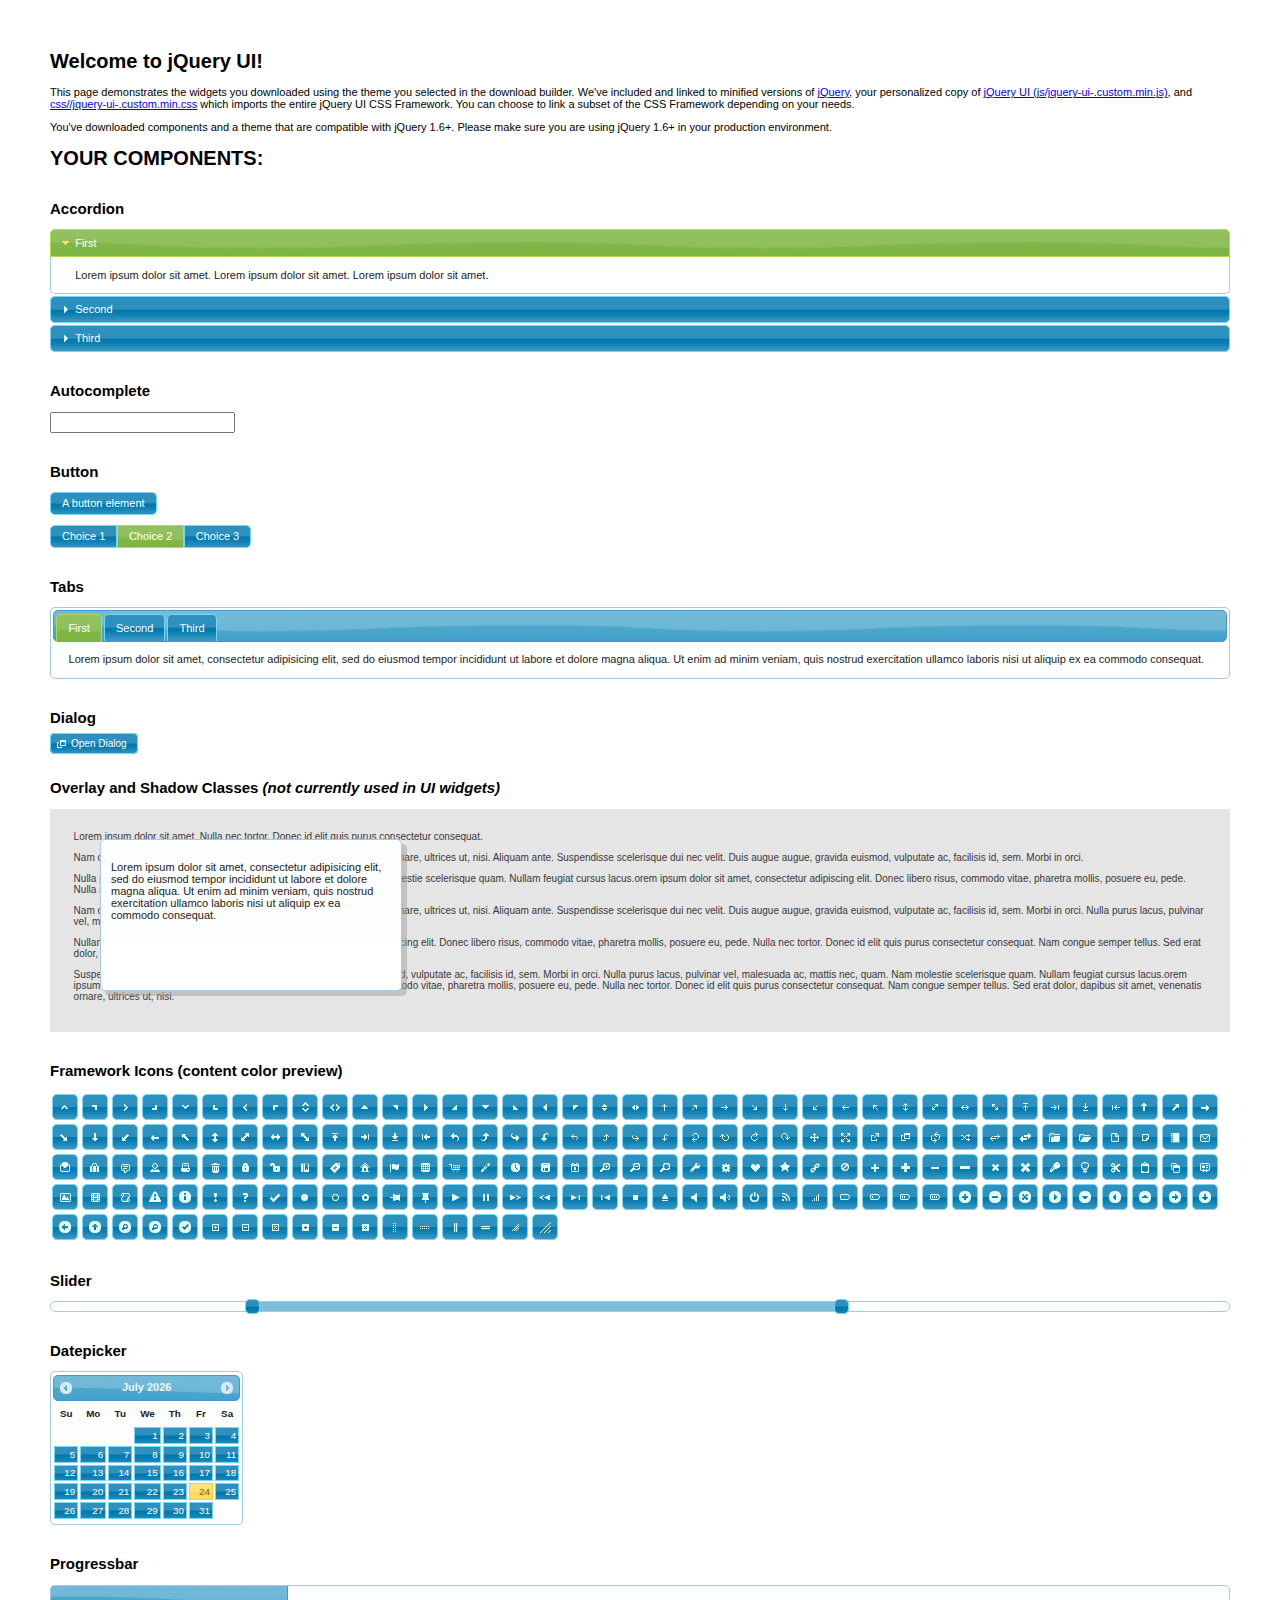
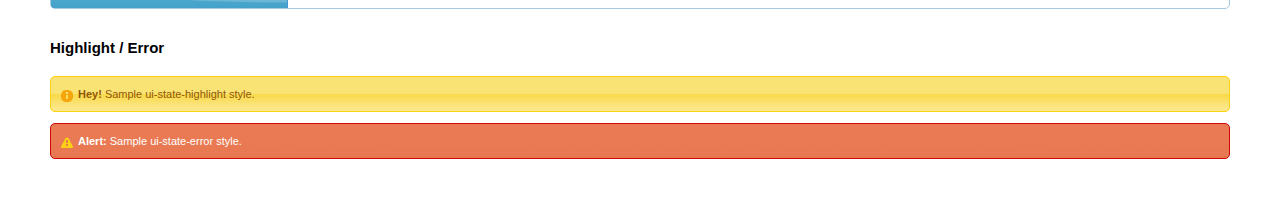
==== Sandboxing/index.html @ b101c37d "Modified menus" ====
<!doctype html>
<html lang="us">
<head>
	<meta charset="utf-8">
	<title>jQuery UI Example Page</title>
	<link href="css/start/jquery-ui-1.10.4.custom.css" rel="stylesheet">
	<script src="js/jquery-1.10.2.js"></script>
	<script src="js/jquery-ui-1.10.4.custom.js"></script>
	<script>
	$(function() {
		
		$( "#accordion" ).accordion();
		

		
		var availableTags = [
			"ActionScript",
			"AppleScript",
			"Asp",
			"BASIC",
			"C",
			"C++",
			"Clojure",
			"COBOL",
			"ColdFusion",
			"Erlang",
			"Fortran",
			"Groovy",
			"Haskell",
			"Java",
			"JavaScript",
			"Lisp",
			"Perl",
			"PHP",
			"Python",
			"Ruby",
			"Scala",
			"Scheme"
		];
		$( "#autocomplete" ).autocomplete({
			source: availableTags
		});
		

		
		$( "#button" ).button();
		$( "#radioset" ).buttonset();
		

		
		$( "#tabs" ).tabs();
		

		
		$( "#dialog" ).dialog({
			autoOpen: false,
			width: 400,
			buttons: [
				{
					text: "Ok",
					click: function() {
						$( this ).dialog( "close" );
					}
				},
				{
					text: "Cancel",
					click: function() {
						$( this ).dialog( "close" );
					}
				}
			]
		});

		// Link to open the dialog
		$( "#dialog-link" ).click(function( event ) {
			$( "#dialog" ).dialog( "open" );
			event.preventDefault();
		});
		

		
		$( "#datepicker" ).datepicker({
			inline: true
		});
		

		
		$( "#slider" ).slider({
			range: true,
			values: [ 17, 67 ]
		});
		

		
		$( "#progressbar" ).progressbar({
			value: 20
		});
		

		// Hover states on the static widgets
		$( "#dialog-link, #icons li" ).hover(
			function() {
				$( this ).addClass( "ui-state-hover" );
			},
			function() {
				$( this ).removeClass( "ui-state-hover" );
			}
		);
	});
	</script>
	<style>
	body{
		font: 62.5% "Trebuchet MS", sans-serif;
		margin: 50px;
	}
	.demoHeaders {
		margin-top: 2em;
	}
	#dialog-link {
		padding: .4em 1em .4em 20px;
		text-decoration: none;
		position: relative;
	}
	#dialog-link span.ui-icon {
		margin: 0 5px 0 0;
		position: absolute;
		left: .2em;
		top: 50%;
		margin-top: -8px;
	}
	#icons {
		margin: 0;
		padding: 0;
	}
	#icons li {
		margin: 2px;
		position: relative;
		padding: 4px 0;
		cursor: pointer;
		float: left;
		list-style: none;
	}
	#icons span.ui-icon {
		float: left;
		margin: 0 4px;
	}
	.fakewindowcontain .ui-widget-overlay {
		position: absolute;
	}
	</style>
</head>
<body>

<h1>Welcome to jQuery UI!</h1>

<div class="ui-widget">
	<p>This page demonstrates the widgets you downloaded using the theme you selected in the download builder. We've included and linked to minified versions of <a href="js/jquery-1.10.2.js">jQuery</a>, your personalized copy of <a href="js/jquery-ui-.custom.min.js">jQuery UI (js/jquery-ui-.custom.min.js)</a>, and <a href="css//jquery-ui-.custom.min.css">css//jquery-ui-.custom.min.css</a> which imports the entire jQuery UI CSS Framework. You can choose to link a subset of the CSS Framework depending on your needs. </p>
	<p>You've downloaded components and a theme that are compatible with jQuery 1.6+. Please make sure you are using jQuery 1.6+ in your production environment.</p>
</div>

<h1>YOUR COMPONENTS:</h1>


<!-- Accordion -->
<h2 class="demoHeaders">Accordion</h2>
<div id="accordion">
	<h3>First</h3>
	<div>Lorem ipsum dolor sit amet. Lorem ipsum dolor sit amet. Lorem ipsum dolor sit amet.</div>
	<h3>Second</h3>
	<div>Phasellus mattis tincidunt nibh.</div>
	<h3>Third</h3>
	<div>Nam dui erat, auctor a, dignissim quis.</div>
</div>



<!-- Autocomplete -->
<h2 class="demoHeaders">Autocomplete</h2>
<div>
	<input id="autocomplete" title="type &quot;a&quot;">
</div>



<!-- Button -->
<h2 class="demoHeaders">Button</h2>
<button id="button">A button element</button>
<form style="margin-top: 1em;">
	<div id="radioset">
		<input type="radio" id="radio1" name="radio"><label for="radio1">Choice 1</label>
		<input type="radio" id="radio2" name="radio" checked="checked"><label for="radio2">Choice 2</label>
		<input type="radio" id="radio3" name="radio"><label for="radio3">Choice 3</label>
	</div>
</form>



<!-- Tabs -->
<h2 class="demoHeaders">Tabs</h2>
<div id="tabs">
	<ul>
		<li><a href="#tabs-1">First</a></li>
		<li><a href="#tabs-2">Second</a></li>
		<li><a href="#tabs-3">Third</a></li>
	</ul>
	<div id="tabs-1">Lorem ipsum dolor sit amet, consectetur adipisicing elit, sed do eiusmod tempor incididunt ut labore et dolore magna aliqua. Ut enim ad minim veniam, quis nostrud exercitation ullamco laboris nisi ut aliquip ex ea commodo consequat.</div>
	<div id="tabs-2">Phasellus mattis tincidunt nibh. Cras orci urna, blandit id, pretium vel, aliquet ornare, felis. Maecenas scelerisque sem non nisl. Fusce sed lorem in enim dictum bibendum.</div>
	<div id="tabs-3">Nam dui erat, auctor a, dignissim quis, sollicitudin eu, felis. Pellentesque nisi urna, interdum eget, sagittis et, consequat vestibulum, lacus. Mauris porttitor ullamcorper augue.</div>
</div>



<!-- Dialog NOTE: Dialog is not generated by UI in this demo so it can be visually styled in themeroller-->
<h2 class="demoHeaders">Dialog</h2>
<p><a href="#" id="dialog-link" class="ui-state-default ui-corner-all"><span class="ui-icon ui-icon-newwin"></span>Open Dialog</a></p>

<h2 class="demoHeaders">Overlay and Shadow Classes <em>(not currently used in UI widgets)</em></h2>
<div style="position: relative; width: 96%; height: 200px; padding:1% 2%; overflow:hidden;" class="fakewindowcontain">
	<p>Lorem ipsum dolor sit amet,  Nulla nec tortor. Donec id elit quis purus consectetur consequat. </p><p>Nam congue semper tellus. Sed erat dolor, dapibus sit amet, venenatis ornare, ultrices ut, nisi. Aliquam ante. Suspendisse scelerisque dui nec velit. Duis augue augue, gravida euismod, vulputate ac, facilisis id, sem. Morbi in orci. </p><p>Nulla purus lacus, pulvinar vel, malesuada ac, mattis nec, quam. Nam molestie scelerisque quam. Nullam feugiat cursus lacus.orem ipsum dolor sit amet, consectetur adipiscing elit. Donec libero risus, commodo vitae, pharetra mollis, posuere eu, pede. Nulla nec tortor. Donec id elit quis purus consectetur consequat. </p><p>Nam congue semper tellus. Sed erat dolor, dapibus sit amet, venenatis ornare, ultrices ut, nisi. Aliquam ante. Suspendisse scelerisque dui nec velit. Duis augue augue, gravida euismod, vulputate ac, facilisis id, sem. Morbi in orci. Nulla purus lacus, pulvinar vel, malesuada ac, mattis nec, quam. Nam molestie scelerisque quam. </p><p>Nullam feugiat cursus lacus.orem ipsum dolor sit amet, consectetur adipiscing elit. Donec libero risus, commodo vitae, pharetra mollis, posuere eu, pede. Nulla nec tortor. Donec id elit quis purus consectetur consequat. Nam congue semper tellus. Sed erat dolor, dapibus sit amet, venenatis ornare, ultrices ut, nisi. Aliquam ante. </p><p>Suspendisse scelerisque dui nec velit. Duis augue augue, gravida euismod, vulputate ac, facilisis id, sem. Morbi in orci. Nulla purus lacus, pulvinar vel, malesuada ac, mattis nec, quam. Nam molestie scelerisque quam. Nullam feugiat cursus lacus.orem ipsum dolor sit amet, consectetur adipiscing elit. Donec libero risus, commodo vitae, pharetra mollis, posuere eu, pede. Nulla nec tortor. Donec id elit quis purus consectetur consequat. Nam congue semper tellus. Sed erat dolor, dapibus sit amet, venenatis ornare, ultrices ut, nisi. </p>

	<!-- ui-dialog -->
	<div class="ui-overlay"><div class="ui-widget-overlay"></div><div class="ui-widget-shadow ui-corner-all" style="width: 302px; height: 152px; position: absolute; left: 50px; top: 30px;"></div></div>
	<div style="position: absolute; width: 280px; height: 130px;left: 50px; top: 30px; padding: 10px;" class="ui-widget ui-widget-content ui-corner-all">
		<div class="ui-dialog-content ui-widget-content" style="background: none; border: 0;">
			<p>Lorem ipsum dolor sit amet, consectetur adipisicing elit, sed do eiusmod tempor incididunt ut labore et dolore magna aliqua. Ut enim ad minim veniam, quis nostrud exercitation ullamco laboris nisi ut aliquip ex ea commodo consequat.</p>
		</div>
	</div>

</div>

<!-- ui-dialog -->
<div id="dialog" title="Dialog Title">
	<p>Lorem ipsum dolor sit amet, consectetur adipisicing elit, sed do eiusmod tempor incididunt ut labore et dolore magna aliqua. Ut enim ad minim veniam, quis nostrud exercitation ullamco laboris nisi ut aliquip ex ea commodo consequat.</p>
</div>



<h2 class="demoHeaders">Framework Icons (content color preview)</h2>
<ul id="icons" class="ui-widget ui-helper-clearfix">
	<li class="ui-state-default ui-corner-all" title=".ui-icon-carat-1-n"><span class="ui-icon ui-icon-carat-1-n"></span></li>
	<li class="ui-state-default ui-corner-all" title=".ui-icon-carat-1-ne"><span class="ui-icon ui-icon-carat-1-ne"></span></li>
	<li class="ui-state-default ui-corner-all" title=".ui-icon-carat-1-e"><span class="ui-icon ui-icon-carat-1-e"></span></li>
	<li class="ui-state-default ui-corner-all" title=".ui-icon-carat-1-se"><span class="ui-icon ui-icon-carat-1-se"></span></li>
	<li class="ui-state-default ui-corner-all" title=".ui-icon-carat-1-s"><span class="ui-icon ui-icon-carat-1-s"></span></li>
	<li class="ui-state-default ui-corner-all" title=".ui-icon-carat-1-sw"><span class="ui-icon ui-icon-carat-1-sw"></span></li>
	<li class="ui-state-default ui-corner-all" title=".ui-icon-carat-1-w"><span class="ui-icon ui-icon-carat-1-w"></span></li>
	<li class="ui-state-default ui-corner-all" title=".ui-icon-carat-1-nw"><span class="ui-icon ui-icon-carat-1-nw"></span></li>
	<li class="ui-state-default ui-corner-all" title=".ui-icon-carat-2-n-s"><span class="ui-icon ui-icon-carat-2-n-s"></span></li>
	<li class="ui-state-default ui-corner-all" title=".ui-icon-carat-2-e-w"><span class="ui-icon ui-icon-carat-2-e-w"></span></li>
	<li class="ui-state-default ui-corner-all" title=".ui-icon-triangle-1-n"><span class="ui-icon ui-icon-triangle-1-n"></span></li>
	<li class="ui-state-default ui-corner-all" title=".ui-icon-triangle-1-ne"><span class="ui-icon ui-icon-triangle-1-ne"></span></li>
	<li class="ui-state-default ui-corner-all" title=".ui-icon-triangle-1-e"><span class="ui-icon ui-icon-triangle-1-e"></span></li>
	<li class="ui-state-default ui-corner-all" title=".ui-icon-triangle-1-se"><span class="ui-icon ui-icon-triangle-1-se"></span></li>
	<li class="ui-state-default ui-corner-all" title=".ui-icon-triangle-1-s"><span class="ui-icon ui-icon-triangle-1-s"></span></li>
	<li class="ui-state-default ui-corner-all" title=".ui-icon-triangle-1-sw"><span class="ui-icon ui-icon-triangle-1-sw"></span></li>
	<li class="ui-state-default ui-corner-all" title=".ui-icon-triangle-1-w"><span class="ui-icon ui-icon-triangle-1-w"></span></li>
	<li class="ui-state-default ui-corner-all" title=".ui-icon-triangle-1-nw"><span class="ui-icon ui-icon-triangle-1-nw"></span></li>
	<li class="ui-state-default ui-corner-all" title=".ui-icon-triangle-2-n-s"><span class="ui-icon ui-icon-triangle-2-n-s"></span></li>
	<li class="ui-state-default ui-corner-all" title=".ui-icon-triangle-2-e-w"><span class="ui-icon ui-icon-triangle-2-e-w"></span></li>
	<li class="ui-state-default ui-corner-all" title=".ui-icon-arrow-1-n"><span class="ui-icon ui-icon-arrow-1-n"></span></li>
	<li class="ui-state-default ui-corner-all" title=".ui-icon-arrow-1-ne"><span class="ui-icon ui-icon-arrow-1-ne"></span></li>
	<li class="ui-state-default ui-corner-all" title=".ui-icon-arrow-1-e"><span class="ui-icon ui-icon-arrow-1-e"></span></li>
	<li class="ui-state-default ui-corner-all" title=".ui-icon-arrow-1-se"><span class="ui-icon ui-icon-arrow-1-se"></span></li>
	<li class="ui-state-default ui-corner-all" title=".ui-icon-arrow-1-s"><span class="ui-icon ui-icon-arrow-1-s"></span></li>
	<li class="ui-state-default ui-corner-all" title=".ui-icon-arrow-1-sw"><span class="ui-icon ui-icon-arrow-1-sw"></span></li>
	<li class="ui-state-default ui-corner-all" title=".ui-icon-arrow-1-w"><span class="ui-icon ui-icon-arrow-1-w"></span></li>
	<li class="ui-state-default ui-corner-all" title=".ui-icon-arrow-1-nw"><span class="ui-icon ui-icon-arrow-1-nw"></span></li>
	<li class="ui-state-default ui-corner-all" title=".ui-icon-arrow-2-n-s"><span class="ui-icon ui-icon-arrow-2-n-s"></span></li>
	<li class="ui-state-default ui-corner-all" title=".ui-icon-arrow-2-ne-sw"><span class="ui-icon ui-icon-arrow-2-ne-sw"></span></li>
	<li class="ui-state-default ui-corner-all" title=".ui-icon-arrow-2-e-w"><span class="ui-icon ui-icon-arrow-2-e-w"></span></li>
	<li class="ui-state-default ui-corner-all" title=".ui-icon-arrow-2-se-nw"><span class="ui-icon ui-icon-arrow-2-se-nw"></span></li>
	<li class="ui-state-default ui-corner-all" title=".ui-icon-arrowstop-1-n"><span class="ui-icon ui-icon-arrowstop-1-n"></span></li>
	<li class="ui-state-default ui-corner-all" title=".ui-icon-arrowstop-1-e"><span class="ui-icon ui-icon-arrowstop-1-e"></span></li>
	<li class="ui-state-default ui-corner-all" title=".ui-icon-arrowstop-1-s"><span class="ui-icon ui-icon-arrowstop-1-s"></span></li>
	<li class="ui-state-default ui-corner-all" title=".ui-icon-arrowstop-1-w"><span class="ui-icon ui-icon-arrowstop-1-w"></span></li>
	<li class="ui-state-default ui-corner-all" title=".ui-icon-arrowthick-1-n"><span class="ui-icon ui-icon-arrowthick-1-n"></span></li>
	<li class="ui-state-default ui-corner-all" title=".ui-icon-arrowthick-1-ne"><span class="ui-icon ui-icon-arrowthick-1-ne"></span></li>
	<li class="ui-state-default ui-corner-all" title=".ui-icon-arrowthick-1-e"><span class="ui-icon ui-icon-arrowthick-1-e"></span></li>
	<li class="ui-state-default ui-corner-all" title=".ui-icon-arrowthick-1-se"><span class="ui-icon ui-icon-arrowthick-1-se"></span></li>
	<li class="ui-state-default ui-corner-all" title=".ui-icon-arrowthick-1-s"><span class="ui-icon ui-icon-arrowthick-1-s"></span></li>
	<li class="ui-state-default ui-corner-all" title=".ui-icon-arrowthick-1-sw"><span class="ui-icon ui-icon-arrowthick-1-sw"></span></li>
	<li class="ui-state-default ui-corner-all" title=".ui-icon-arrowthick-1-w"><span class="ui-icon ui-icon-arrowthick-1-w"></span></li>
	<li class="ui-state-default ui-corner-all" title=".ui-icon-arrowthick-1-nw"><span class="ui-icon ui-icon-arrowthick-1-nw"></span></li>
	<li class="ui-state-default ui-corner-all" title=".ui-icon-arrowthick-2-n-s"><span class="ui-icon ui-icon-arrowthick-2-n-s"></span></li>
	<li class="ui-state-default ui-corner-all" title=".ui-icon-arrowthick-2-ne-sw"><span class="ui-icon ui-icon-arrowthick-2-ne-sw"></span></li>
	<li class="ui-state-default ui-corner-all" title=".ui-icon-arrowthick-2-e-w"><span class="ui-icon ui-icon-arrowthick-2-e-w"></span></li>
	<li class="ui-state-default ui-corner-all" title=".ui-icon-arrowthick-2-se-nw"><span class="ui-icon ui-icon-arrowthick-2-se-nw"></span></li>
	<li class="ui-state-default ui-corner-all" title=".ui-icon-arrowthickstop-1-n"><span class="ui-icon ui-icon-arrowthickstop-1-n"></span></li>
	<li class="ui-state-default ui-corner-all" title=".ui-icon-arrowthickstop-1-e"><span class="ui-icon ui-icon-arrowthickstop-1-e"></span></li>
	<li class="ui-state-default ui-corner-all" title=".ui-icon-arrowthickstop-1-s"><span class="ui-icon ui-icon-arrowthickstop-1-s"></span></li>
	<li class="ui-state-default ui-corner-all" title=".ui-icon-arrowthickstop-1-w"><span class="ui-icon ui-icon-arrowthickstop-1-w"></span></li>
	<li class="ui-state-default ui-corner-all" title=".ui-icon-arrowreturnthick-1-w"><span class="ui-icon ui-icon-arrowreturnthick-1-w"></span></li>
	<li class="ui-state-default ui-corner-all" title=".ui-icon-arrowreturnthick-1-n"><span class="ui-icon ui-icon-arrowreturnthick-1-n"></span></li>
	<li class="ui-state-default ui-corner-all" title=".ui-icon-arrowreturnthick-1-e"><span class="ui-icon ui-icon-arrowreturnthick-1-e"></span></li>
	<li class="ui-state-default ui-corner-all" title=".ui-icon-arrowreturnthick-1-s"><span class="ui-icon ui-icon-arrowreturnthick-1-s"></span></li>
	<li class="ui-state-default ui-corner-all" title=".ui-icon-arrowreturn-1-w"><span class="ui-icon ui-icon-arrowreturn-1-w"></span></li>
	<li class="ui-state-default ui-corner-all" title=".ui-icon-arrowreturn-1-n"><span class="ui-icon ui-icon-arrowreturn-1-n"></span></li>
	<li class="ui-state-default ui-corner-all" title=".ui-icon-arrowreturn-1-e"><span class="ui-icon ui-icon-arrowreturn-1-e"></span></li>
	<li class="ui-state-default ui-corner-all" title=".ui-icon-arrowreturn-1-s"><span class="ui-icon ui-icon-arrowreturn-1-s"></span></li>
	<li class="ui-state-default ui-corner-all" title=".ui-icon-arrowrefresh-1-w"><span class="ui-icon ui-icon-arrowrefresh-1-w"></span></li>
	<li class="ui-state-default ui-corner-all" title=".ui-icon-arrowrefresh-1-n"><span class="ui-icon ui-icon-arrowrefresh-1-n"></span></li>
	<li class="ui-state-default ui-corner-all" title=".ui-icon-arrowrefresh-1-e"><span class="ui-icon ui-icon-arrowrefresh-1-e"></span></li>
	<li class="ui-state-default ui-corner-all" title=".ui-icon-arrowrefresh-1-s"><span class="ui-icon ui-icon-arrowrefresh-1-s"></span></li>
	<li class="ui-state-default ui-corner-all" title=".ui-icon-arrow-4"><span class="ui-icon ui-icon-arrow-4"></span></li>
	<li class="ui-state-default ui-corner-all" title=".ui-icon-arrow-4-diag"><span class="ui-icon ui-icon-arrow-4-diag"></span></li>
	<li class="ui-state-default ui-corner-all" title=".ui-icon-extlink"><span class="ui-icon ui-icon-extlink"></span></li>
	<li class="ui-state-default ui-corner-all" title=".ui-icon-newwin"><span class="ui-icon ui-icon-newwin"></span></li>
	<li class="ui-state-default ui-corner-all" title=".ui-icon-refresh"><span class="ui-icon ui-icon-refresh"></span></li>
	<li class="ui-state-default ui-corner-all" title=".ui-icon-shuffle"><span class="ui-icon ui-icon-shuffle"></span></li>
	<li class="ui-state-default ui-corner-all" title=".ui-icon-transfer-e-w"><span class="ui-icon ui-icon-transfer-e-w"></span></li>
	<li class="ui-state-default ui-corner-all" title=".ui-icon-transferthick-e-w"><span class="ui-icon ui-icon-transferthick-e-w"></span></li>
	<li class="ui-state-default ui-corner-all" title=".ui-icon-folder-collapsed"><span class="ui-icon ui-icon-folder-collapsed"></span></li>
	<li class="ui-state-default ui-corner-all" title=".ui-icon-folder-open"><span class="ui-icon ui-icon-folder-open"></span></li>
	<li class="ui-state-default ui-corner-all" title=".ui-icon-document"><span class="ui-icon ui-icon-document"></span></li>
	<li class="ui-state-default ui-corner-all" title=".ui-icon-document-b"><span class="ui-icon ui-icon-document-b"></span></li>
	<li class="ui-state-default ui-corner-all" title=".ui-icon-note"><span class="ui-icon ui-icon-note"></span></li>
	<li class="ui-state-default ui-corner-all" title=".ui-icon-mail-closed"><span class="ui-icon ui-icon-mail-closed"></span></li>
	<li class="ui-state-default ui-corner-all" title=".ui-icon-mail-open"><span class="ui-icon ui-icon-mail-open"></span></li>
	<li class="ui-state-default ui-corner-all" title=".ui-icon-suitcase"><span class="ui-icon ui-icon-suitcase"></span></li>
	<li class="ui-state-default ui-corner-all" title=".ui-icon-comment"><span class="ui-icon ui-icon-comment"></span></li>
	<li class="ui-state-default ui-corner-all" title=".ui-icon-person"><span class="ui-icon ui-icon-person"></span></li>
	<li class="ui-state-default ui-corner-all" title=".ui-icon-print"><span class="ui-icon ui-icon-print"></span></li>
	<li class="ui-state-default ui-corner-all" title=".ui-icon-trash"><span class="ui-icon ui-icon-trash"></span></li>
	<li class="ui-state-default ui-corner-all" title=".ui-icon-locked"><span class="ui-icon ui-icon-locked"></span></li>
	<li class="ui-state-default ui-corner-all" title=".ui-icon-unlocked"><span class="ui-icon ui-icon-unlocked"></span></li>
	<li class="ui-state-default ui-corner-all" title=".ui-icon-bookmark"><span class="ui-icon ui-icon-bookmark"></span></li>
	<li class="ui-state-default ui-corner-all" title=".ui-icon-tag"><span class="ui-icon ui-icon-tag"></span></li>
	<li class="ui-state-default ui-corner-all" title=".ui-icon-home"><span class="ui-icon ui-icon-home"></span></li>
	<li class="ui-state-default ui-corner-all" title=".ui-icon-flag"><span class="ui-icon ui-icon-flag"></span></li>
	<li class="ui-state-default ui-corner-all" title=".ui-icon-calculator"><span class="ui-icon ui-icon-calculator"></span></li>
	<li class="ui-state-default ui-corner-all" title=".ui-icon-cart"><span class="ui-icon ui-icon-cart"></span></li>
	<li class="ui-state-default ui-corner-all" title=".ui-icon-pencil"><span class="ui-icon ui-icon-pencil"></span></li>
	<li class="ui-state-default ui-corner-all" title=".ui-icon-clock"><span class="ui-icon ui-icon-clock"></span></li>
	<li class="ui-state-default ui-corner-all" title=".ui-icon-disk"><span class="ui-icon ui-icon-disk"></span></li>
	<li class="ui-state-default ui-corner-all" title=".ui-icon-calendar"><span class="ui-icon ui-icon-calendar"></span></li>
	<li class="ui-state-default ui-corner-all" title=".ui-icon-zoomin"><span class="ui-icon ui-icon-zoomin"></span></li>
	<li class="ui-state-default ui-corner-all" title=".ui-icon-zoomout"><span class="ui-icon ui-icon-zoomout"></span></li>
	<li class="ui-state-default ui-corner-all" title=".ui-icon-search"><span class="ui-icon ui-icon-search"></span></li>
	<li class="ui-state-default ui-corner-all" title=".ui-icon-wrench"><span class="ui-icon ui-icon-wrench"></span></li>
	<li class="ui-state-default ui-corner-all" title=".ui-icon-gear"><span class="ui-icon ui-icon-gear"></span></li>
	<li class="ui-state-default ui-corner-all" title=".ui-icon-heart"><span class="ui-icon ui-icon-heart"></span></li>
	<li class="ui-state-default ui-corner-all" title=".ui-icon-star"><span class="ui-icon ui-icon-star"></span></li>
	<li class="ui-state-default ui-corner-all" title=".ui-icon-link"><span class="ui-icon ui-icon-link"></span></li>
	<li class="ui-state-default ui-corner-all" title=".ui-icon-cancel"><span class="ui-icon ui-icon-cancel"></span></li>
	<li class="ui-state-default ui-corner-all" title=".ui-icon-plus"><span class="ui-icon ui-icon-plus"></span></li>
	<li class="ui-state-default ui-corner-all" title=".ui-icon-plusthick"><span class="ui-icon ui-icon-plusthick"></span></li>
	<li class="ui-state-default ui-corner-all" title=".ui-icon-minus"><span class="ui-icon ui-icon-minus"></span></li>
	<li class="ui-state-default ui-corner-all" title=".ui-icon-minusthick"><span class="ui-icon ui-icon-minusthick"></span></li>
	<li class="ui-state-default ui-corner-all" title=".ui-icon-close"><span class="ui-icon ui-icon-close"></span></li>
	<li class="ui-state-default ui-corner-all" title=".ui-icon-closethick"><span class="ui-icon ui-icon-closethick"></span></li>
	<li class="ui-state-default ui-corner-all" title=".ui-icon-key"><span class="ui-icon ui-icon-key"></span></li>
	<li class="ui-state-default ui-corner-all" title=".ui-icon-lightbulb"><span class="ui-icon ui-icon-lightbulb"></span></li>
	<li class="ui-state-default ui-corner-all" title=".ui-icon-scissors"><span class="ui-icon ui-icon-scissors"></span></li>
	<li class="ui-state-default ui-corner-all" title=".ui-icon-clipboard"><span class="ui-icon ui-icon-clipboard"></span></li>
	<li class="ui-state-default ui-corner-all" title=".ui-icon-copy"><span class="ui-icon ui-icon-copy"></span></li>
	<li class="ui-state-default ui-corner-all" title=".ui-icon-contact"><span class="ui-icon ui-icon-contact"></span></li>
	<li class="ui-state-default ui-corner-all" title=".ui-icon-image"><span class="ui-icon ui-icon-image"></span></li>
	<li class="ui-state-default ui-corner-all" title=".ui-icon-video"><span class="ui-icon ui-icon-video"></span></li>
	<li class="ui-state-default ui-corner-all" title=".ui-icon-script"><span class="ui-icon ui-icon-script"></span></li>
	<li class="ui-state-default ui-corner-all" title=".ui-icon-alert"><span class="ui-icon ui-icon-alert"></span></li>
	<li class="ui-state-default ui-corner-all" title=".ui-icon-info"><span class="ui-icon ui-icon-info"></span></li>
	<li class="ui-state-default ui-corner-all" title=".ui-icon-notice"><span class="ui-icon ui-icon-notice"></span></li>
	<li class="ui-state-default ui-corner-all" title=".ui-icon-help"><span class="ui-icon ui-icon-help"></span></li>
	<li class="ui-state-default ui-corner-all" title=".ui-icon-check"><span class="ui-icon ui-icon-check"></span></li>
	<li class="ui-state-default ui-corner-all" title=".ui-icon-bullet"><span class="ui-icon ui-icon-bullet"></span></li>
	<li class="ui-state-default ui-corner-all" title=".ui-icon-radio-off"><span class="ui-icon ui-icon-radio-off"></span></li>
	<li class="ui-state-default ui-corner-all" title=".ui-icon-radio-on"><span class="ui-icon ui-icon-radio-on"></span></li>
	<li class="ui-state-default ui-corner-all" title=".ui-icon-pin-w"><span class="ui-icon ui-icon-pin-w"></span></li>
	<li class="ui-state-default ui-corner-all" title=".ui-icon-pin-s"><span class="ui-icon ui-icon-pin-s"></span></li>
	<li class="ui-state-default ui-corner-all" title=".ui-icon-play"><span class="ui-icon ui-icon-play"></span></li>
	<li class="ui-state-default ui-corner-all" title=".ui-icon-pause"><span class="ui-icon ui-icon-pause"></span></li>
	<li class="ui-state-default ui-corner-all" title=".ui-icon-seek-next"><span class="ui-icon ui-icon-seek-next"></span></li>
	<li class="ui-state-default ui-corner-all" title=".ui-icon-seek-prev"><span class="ui-icon ui-icon-seek-prev"></span></li>
	<li class="ui-state-default ui-corner-all" title=".ui-icon-seek-end"><span class="ui-icon ui-icon-seek-end"></span></li>
	<li class="ui-state-default ui-corner-all" title=".ui-icon-seek-first"><span class="ui-icon ui-icon-seek-first"></span></li>
	<li class="ui-state-default ui-corner-all" title=".ui-icon-stop"><span class="ui-icon ui-icon-stop"></span></li>
	<li class="ui-state-default ui-corner-all" title=".ui-icon-eject"><span class="ui-icon ui-icon-eject"></span></li>
	<li class="ui-state-default ui-corner-all" title=".ui-icon-volume-off"><span class="ui-icon ui-icon-volume-off"></span></li>
	<li class="ui-state-default ui-corner-all" title=".ui-icon-volume-on"><span class="ui-icon ui-icon-volume-on"></span></li>
	<li class="ui-state-default ui-corner-all" title=".ui-icon-power"><span class="ui-icon ui-icon-power"></span></li>
	<li class="ui-state-default ui-corner-all" title=".ui-icon-signal-diag"><span class="ui-icon ui-icon-signal-diag"></span></li>
	<li class="ui-state-default ui-corner-all" title=".ui-icon-signal"><span class="ui-icon ui-icon-signal"></span></li>
	<li class="ui-state-default ui-corner-all" title=".ui-icon-battery-0"><span class="ui-icon ui-icon-battery-0"></span></li>
	<li class="ui-state-default ui-corner-all" title=".ui-icon-battery-1"><span class="ui-icon ui-icon-battery-1"></span></li>
	<li class="ui-state-default ui-corner-all" title=".ui-icon-battery-2"><span class="ui-icon ui-icon-battery-2"></span></li>
	<li class="ui-state-default ui-corner-all" title=".ui-icon-battery-3"><span class="ui-icon ui-icon-battery-3"></span></li>
	<li class="ui-state-default ui-corner-all" title=".ui-icon-circle-plus"><span class="ui-icon ui-icon-circle-plus"></span></li>
	<li class="ui-state-default ui-corner-all" title=".ui-icon-circle-minus"><span class="ui-icon ui-icon-circle-minus"></span></li>
	<li class="ui-state-default ui-corner-all" title=".ui-icon-circle-close"><span class="ui-icon ui-icon-circle-close"></span></li>
	<li class="ui-state-default ui-corner-all" title=".ui-icon-circle-triangle-e"><span class="ui-icon ui-icon-circle-triangle-e"></span></li>
	<li class="ui-state-default ui-corner-all" title=".ui-icon-circle-triangle-s"><span class="ui-icon ui-icon-circle-triangle-s"></span></li>
	<li class="ui-state-default ui-corner-all" title=".ui-icon-circle-triangle-w"><span class="ui-icon ui-icon-circle-triangle-w"></span></li>
	<li class="ui-state-default ui-corner-all" title=".ui-icon-circle-triangle-n"><span class="ui-icon ui-icon-circle-triangle-n"></span></li>
	<li class="ui-state-default ui-corner-all" title=".ui-icon-circle-arrow-e"><span class="ui-icon ui-icon-circle-arrow-e"></span></li>
	<li class="ui-state-default ui-corner-all" title=".ui-icon-circle-arrow-s"><span class="ui-icon ui-icon-circle-arrow-s"></span></li>
	<li class="ui-state-default ui-corner-all" title=".ui-icon-circle-arrow-w"><span class="ui-icon ui-icon-circle-arrow-w"></span></li>
	<li class="ui-state-default ui-corner-all" title=".ui-icon-circle-arrow-n"><span class="ui-icon ui-icon-circle-arrow-n"></span></li>
	<li class="ui-state-default ui-corner-all" title=".ui-icon-circle-zoomin"><span class="ui-icon ui-icon-circle-zoomin"></span></li>
	<li class="ui-state-default ui-corner-all" title=".ui-icon-circle-zoomout"><span class="ui-icon ui-icon-circle-zoomout"></span></li>
	<li class="ui-state-default ui-corner-all" title=".ui-icon-circle-check"><span class="ui-icon ui-icon-circle-check"></span></li>
	<li class="ui-state-default ui-corner-all" title=".ui-icon-circlesmall-plus"><span class="ui-icon ui-icon-circlesmall-plus"></span></li>
	<li class="ui-state-default ui-corner-all" title=".ui-icon-circlesmall-minus"><span class="ui-icon ui-icon-circlesmall-minus"></span></li>
	<li class="ui-state-default ui-corner-all" title=".ui-icon-circlesmall-close"><span class="ui-icon ui-icon-circlesmall-close"></span></li>
	<li class="ui-state-default ui-corner-all" title=".ui-icon-squaresmall-plus"><span class="ui-icon ui-icon-squaresmall-plus"></span></li>
	<li class="ui-state-default ui-corner-all" title=".ui-icon-squaresmall-minus"><span class="ui-icon ui-icon-squaresmall-minus"></span></li>
	<li class="ui-state-default ui-corner-all" title=".ui-icon-squaresmall-close"><span class="ui-icon ui-icon-squaresmall-close"></span></li>
	<li class="ui-state-default ui-corner-all" title=".ui-icon-grip-dotted-vertical"><span class="ui-icon ui-icon-grip-dotted-vertical"></span></li>
	<li class="ui-state-default ui-corner-all" title=".ui-icon-grip-dotted-horizontal"><span class="ui-icon ui-icon-grip-dotted-horizontal"></span></li>
	<li class="ui-state-default ui-corner-all" title=".ui-icon-grip-solid-vertical"><span class="ui-icon ui-icon-grip-solid-vertical"></span></li>
	<li class="ui-state-default ui-corner-all" title=".ui-icon-grip-solid-horizontal"><span class="ui-icon ui-icon-grip-solid-horizontal"></span></li>
	<li class="ui-state-default ui-corner-all" title=".ui-icon-gripsmall-diagonal-se"><span class="ui-icon ui-icon-gripsmall-diagonal-se"></span></li>
	<li class="ui-state-default ui-corner-all" title=".ui-icon-grip-diagonal-se"><span class="ui-icon ui-icon-grip-diagonal-se"></span></li>
</ul>


<!-- Slider -->
<h2 class="demoHeaders">Slider</h2>
<div id="slider"></div>



<!-- Datepicker -->
<h2 class="demoHeaders">Datepicker</h2>
<div id="datepicker"></div>



<!-- Progressbar -->
<h2 class="demoHeaders">Progressbar</h2>
<div id="progressbar"></div>


<!-- Highlight / Error -->
<h2 class="demoHeaders">Highlight / Error</h2>
<div class="ui-widget">
	<div class="ui-state-highlight ui-corner-all" style="margin-top: 20px; padding: 0 .7em;">
		<p><span class="ui-icon ui-icon-info" style="float: left; margin-right: .3em;"></span>
		<strong>Hey!</strong> Sample ui-state-highlight style.</p>
	</div>
</div>
<br>
<div class="ui-widget">
	<div class="ui-state-error ui-corner-all" style="padding: 0 .7em;">
		<p><span class="ui-icon ui-icon-alert" style="float: left; margin-right: .3em;"></span>
		<strong>Alert:</strong> Sample ui-state-error style.</p>
	</div>
</div>

</body>
</html>
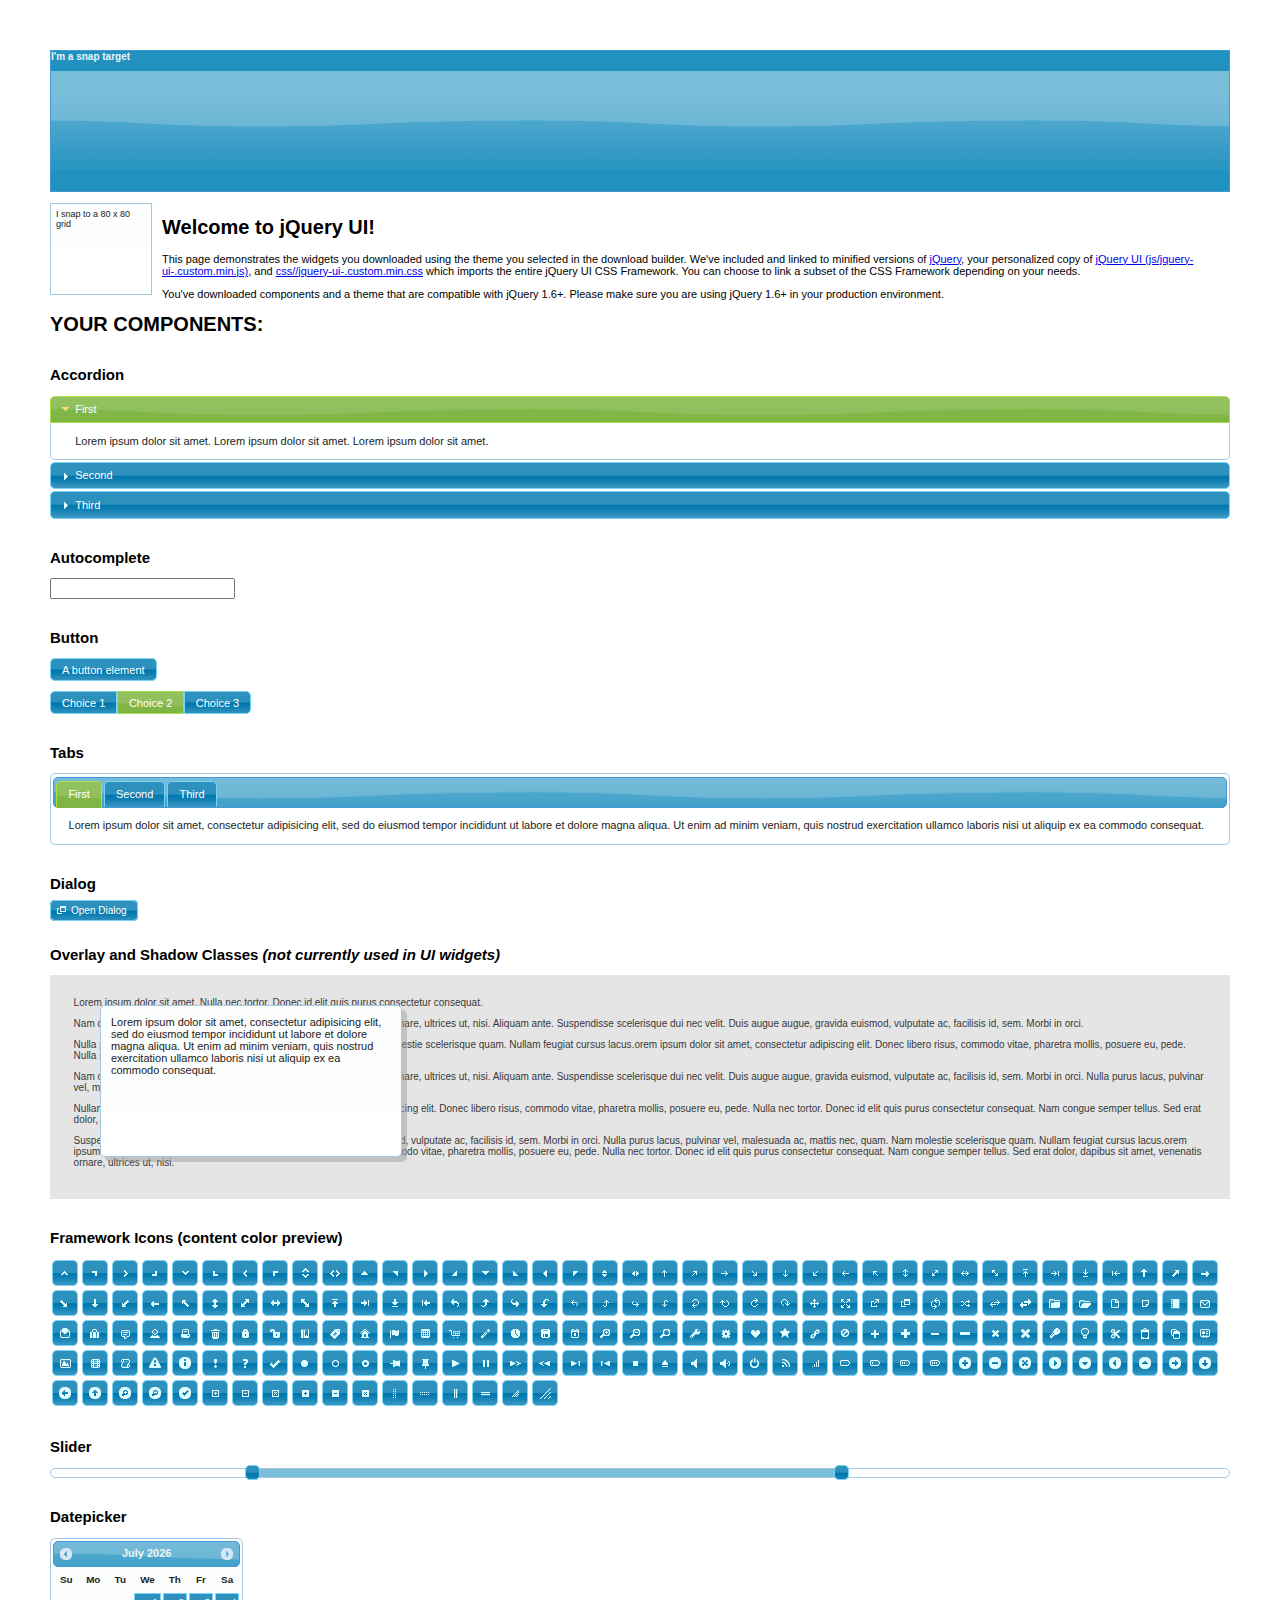
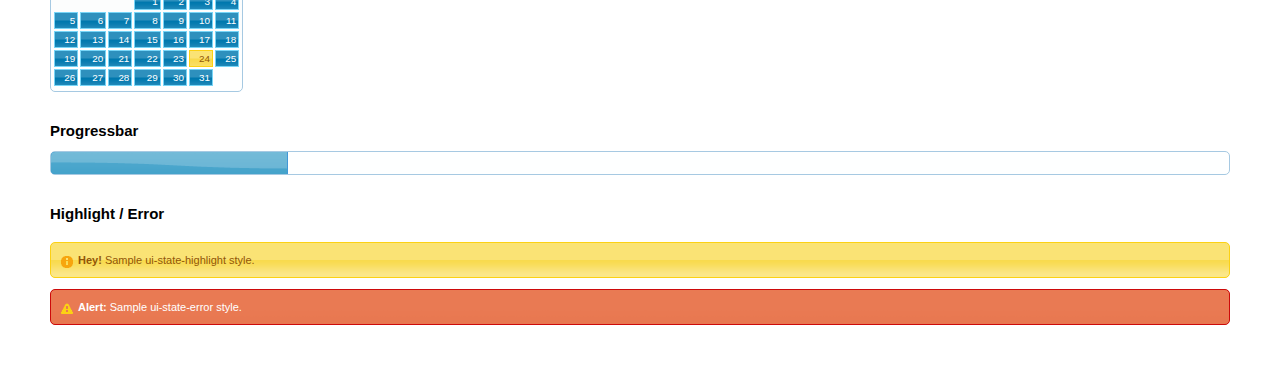
==== commit 42c9e5f7: "Added Dragging" ====
--- a/Sandboxing/index.html
+++ b/Sandboxing/index.html
@@ -9,6 +9,11 @@
 	<script>
 	$(function() {
 		
+		// TEST SCRIPT ANON FN, SNAP DRAGGABLE: DEFINES DRAGGABLE BEHAVIOR
+
+$( "#draggable5" ).draggable({ snap: true, snapTolerance: "100" }); //snaps to anything
+								
+
 		$( "#accordion" ).accordion();
 		
 
@@ -147,9 +152,38 @@
 	.fakewindowcontain .ui-widget-overlay {
 		position: absolute;
 	}
+
+
+/*TEST STYLE HEADER SNAP TARGET TO GRID*/
+
+/*DEFINES DRAGGABLE BOX DIMENSIONS, POSITION*/
+.draggable { width: 90px; height: 80px; padding: 5px; float: left; margin: 0 10px 10px 0; font-size: .9em; }
+
+/*DEFINES SNAP TARGET DIMENSIONS, POSITION*/
+.ui-widget-header p, .ui-widget-content p { margin: 0; }
+#snaptarget { height: 140px; }
+
+
+
+
 	</style>
 </head>
 <body>
+
+
+<!-- TEST HTML BODY SNAP TARGET -->
+<div id="snaptarget" class="ui-widget-header">   
+<p>I'm a snap target</p>
+</div>
+
+<br style="clear:both">
+
+<!-- TEST HTML BODY 80X80 GRID DRAGGABLE -->
+<div id="draggable5" class="draggable ui-widget-content">
+<p>I snap to a 80 x 80 grid</p>
+</div>
+
+
 
 <h1>Welcome to jQuery UI!</h1>
 
